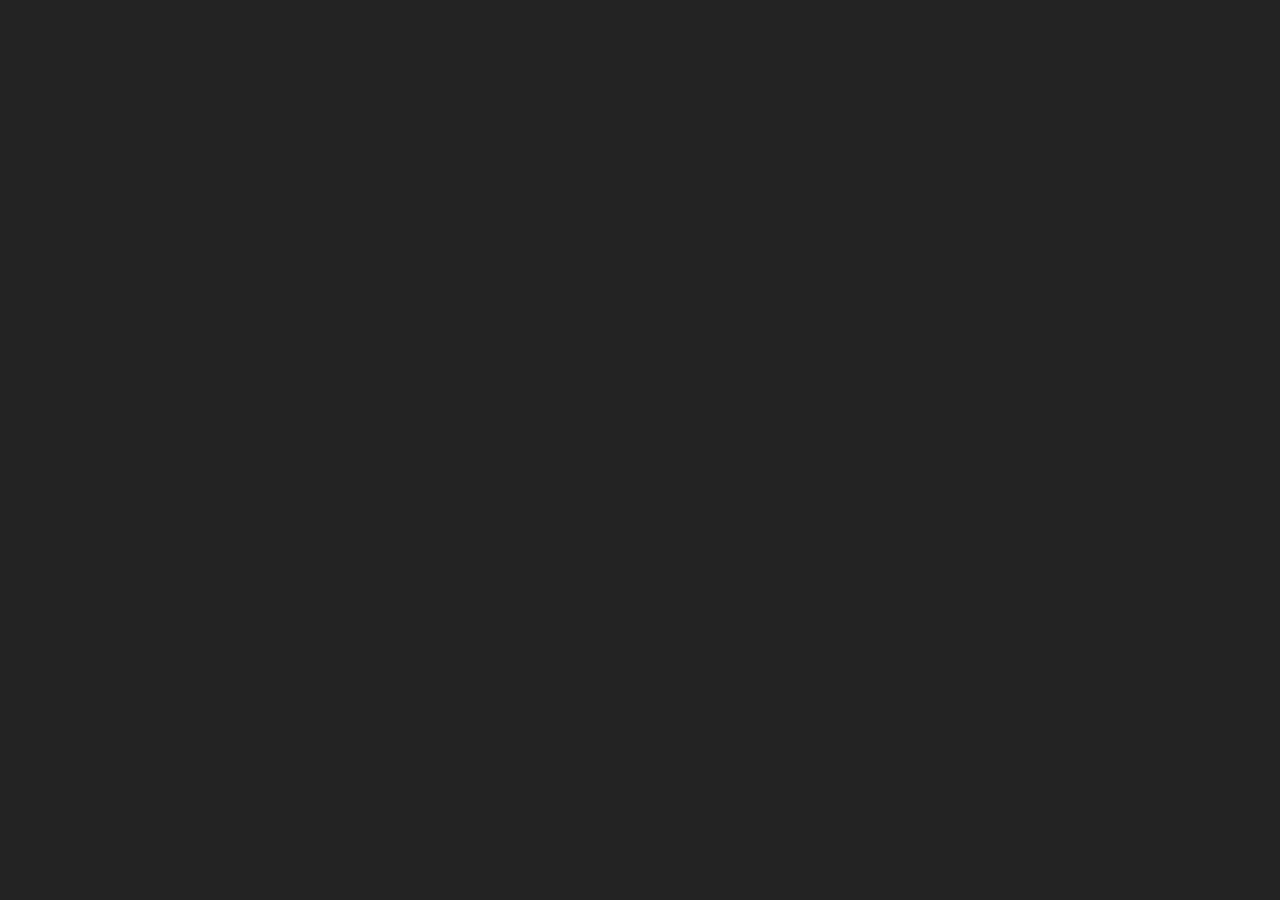
==== views/login.html @ 0d352017 "made updates to login page" ====
<!DOCTYPE html>

<html>

<head>
  <link rel="stylesheet" href="/css/style.css">
  <script src="/js/components/login.js"></script>
</head>


<body>
  <div id="container">
  </div>



<footer>
</footer>

<script src="/js/controllers/signup-view-controller.js"></script>
</body>
</html>
---- css/style.css ----
/*
Project Name: Blank Template
Client: Your Client
Author: Your Name
Developer @GA in NYC
*/




@import 'base/base.css';

/******************************************
/* LAYOUT
/*******************************************/
@import 'comp/nav.css';
@import 'comp/slider.css';
@import 'comp/gallery.css';
@import 'comp/single-photo.css';
@import 'comp/search.css';
@import 'comp/contact.css';

/******************************************
/* ADDITIONAL STYLES
/*******************************************/

.username {

};

.password {

};

.button {

};
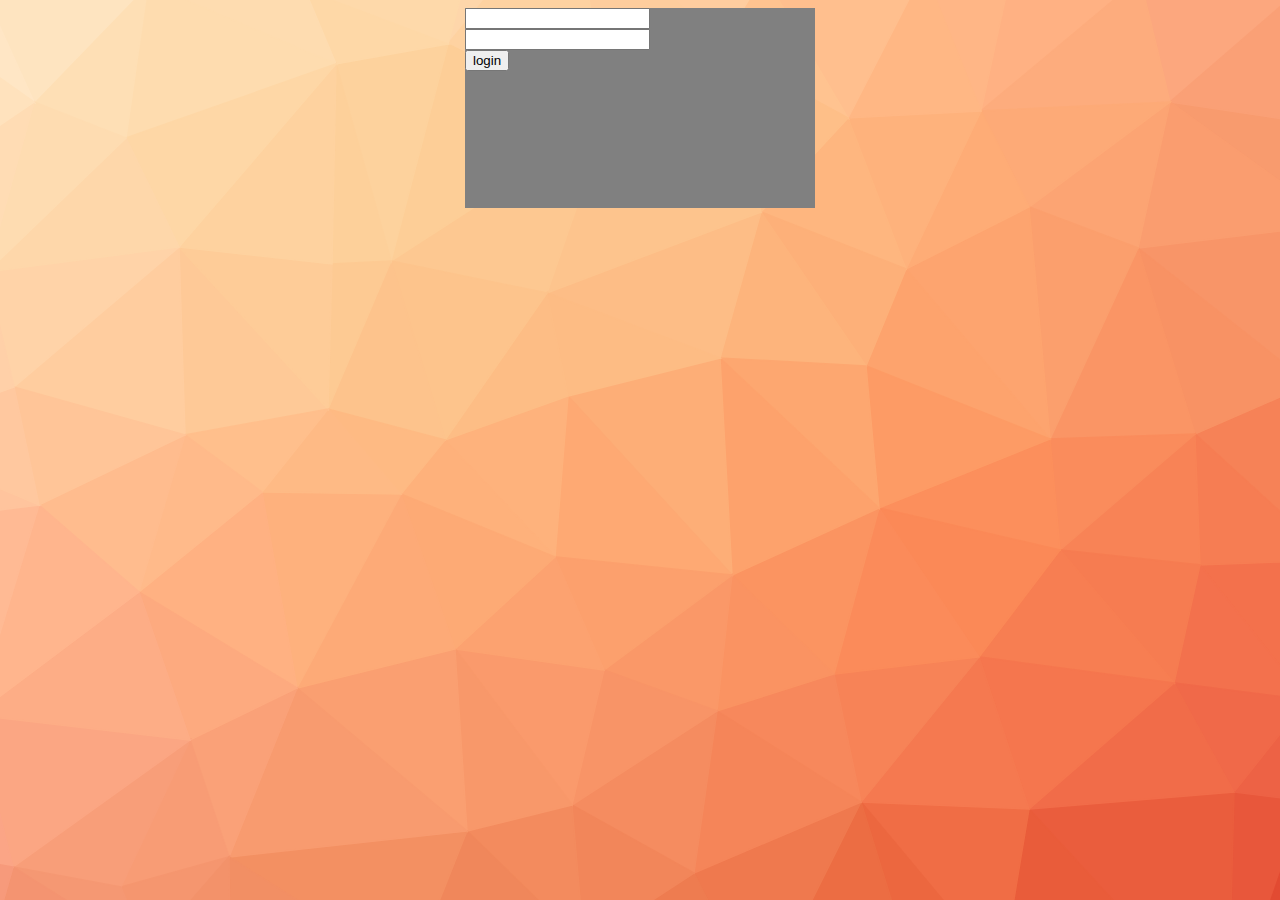
==== commit 6fc281ae: "updated login page" ====
--- a/views/login.html
+++ b/views/login.html
@@ -14,9 +14,10 @@
 
 
 
-<footer>
-</footer>
+  <footer>
+  </footer>
 
-<script src="/js/controllers/signup-view-controller.js"></script>
+<script src="/js/controllers/login-view-controller.js"></script>
 </body>
+
 </html>
--- a/css/style.css
+++ b/css/style.css
@@ -1,36 +1,23 @@
-/*
-Project Name: Blank Template
-Client: Your Client
-Author: Your Name
-Developer @GA in NYC
-*/
 
+body {
+  background-image: url('/images/pattern.svg');
 
+}
 
-
-@import 'base/base.css';
-
-/******************************************
-/* LAYOUT
-/*******************************************/
-@import 'comp/nav.css';
-@import 'comp/slider.css';
-@import 'comp/gallery.css';
-@import 'comp/single-photo.css';
-@import 'comp/search.css';
-@import 'comp/contact.css';
-
-/******************************************
-/* ADDITIONAL STYLES
-/*******************************************/
+#container {
+  width: 350px;
+  height: 200px;
+  background-color: grey;
+  margin: 0 auto;
+}
 
 .username {
 
-};
+}
 
 .password {
 
-};
+}
 
 .button {
 
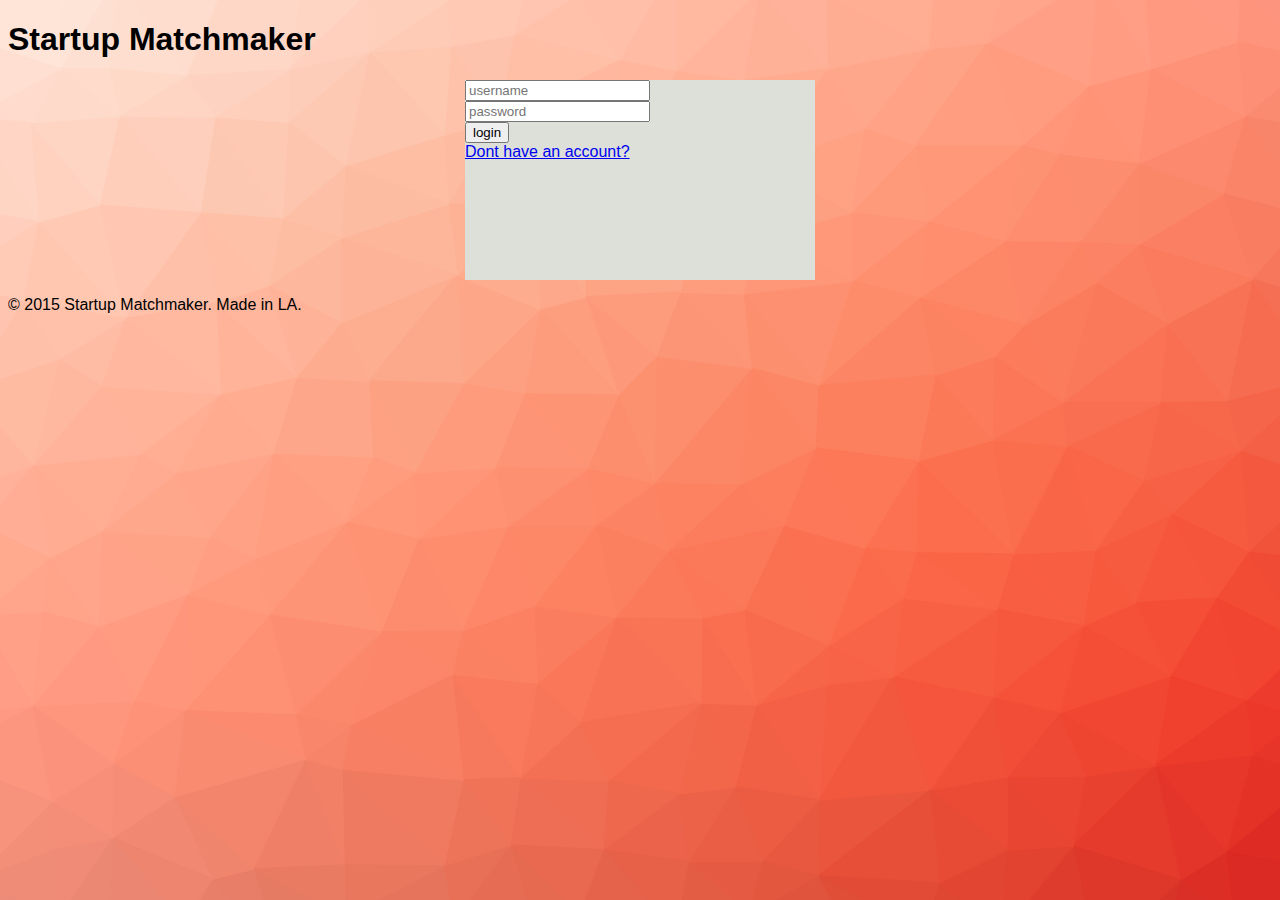
==== commit dda7934f: "signup page" ====
--- a/views/login.html
+++ b/views/login.html
@@ -9,12 +9,16 @@
 
 
 <body>
+  <header>
+    <h1>Startup Matchmaker</h1>
+  </header>
   <div id="container">
   </div>
 
 
 
   <footer>
+    <p id="copyright">&copy; 2015 Startup Matchmaker. Made in LA.</p>
   </footer>
 
 <script src="/js/controllers/login-view-controller.js"></script>
--- a/css/style.css
+++ b/css/style.css
@@ -1,13 +1,13 @@
 
 body {
   background-image: url('/images/pattern.svg');
-
+  font-family: "Open Sans", sans-serif;
 }
 
 #container {
   width: 350px;
   height: 200px;
-  background-color: grey;
+  background-color: #DCE0D9;
   margin: 0 auto;
 }
 
@@ -21,4 +21,4 @@
 
 .button {
 
-};
+}
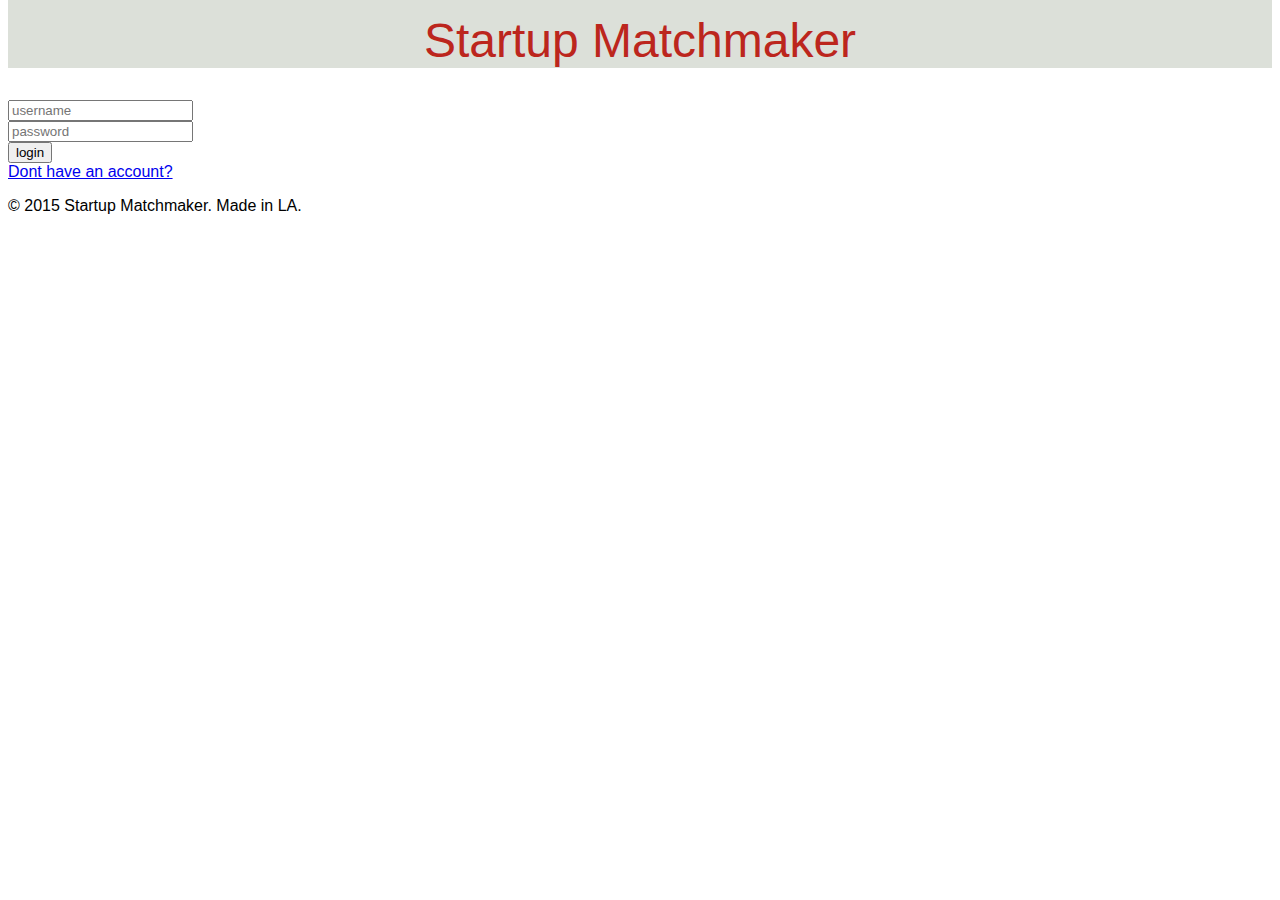
==== commit 20ff06ce: "login page" ====
--- a/views/login.html
+++ b/views/login.html
@@ -20,7 +20,7 @@
   <footer>
     <p id="copyright">&copy; 2015 Startup Matchmaker. Made in LA.</p>
   </footer>
-
+<script src="/js/xhr2.js"></script>
 <script src="/js/controllers/login-view-controller.js"></script>
 </body>
 
--- a/css/style.css
+++ b/css/style.css
@@ -1,24 +1,27 @@
 
 body {
-  background-image: url('/images/pattern.svg');
   font-family: "Open Sans", sans-serif;
+  font-weight: 300;
+  margin-top: 0px;
 }
 
-#container {
-  width: 350px;
-  height: 200px;
-  background-color: #DCE0D9;
-  margin: 0 auto;
+/** Following CSS is for splash page
+
+**/
+
+header {
+  width: 100%;
+  height: 10%;
+  text-align: center;
+  background: #DCE0D9;
+  margin-top: 0;
+  font-size: 1.5em;
 }
 
-.username {
-
+h1 {
+  padding-top: 1%;
+  color: #BC261D;
+  font-family: "Open Sans", sans-serif;
+  font-weight: 300;
+  margin-top: 0px;
 }
-
-.password {
-
-}
-
-.button {
-
-}
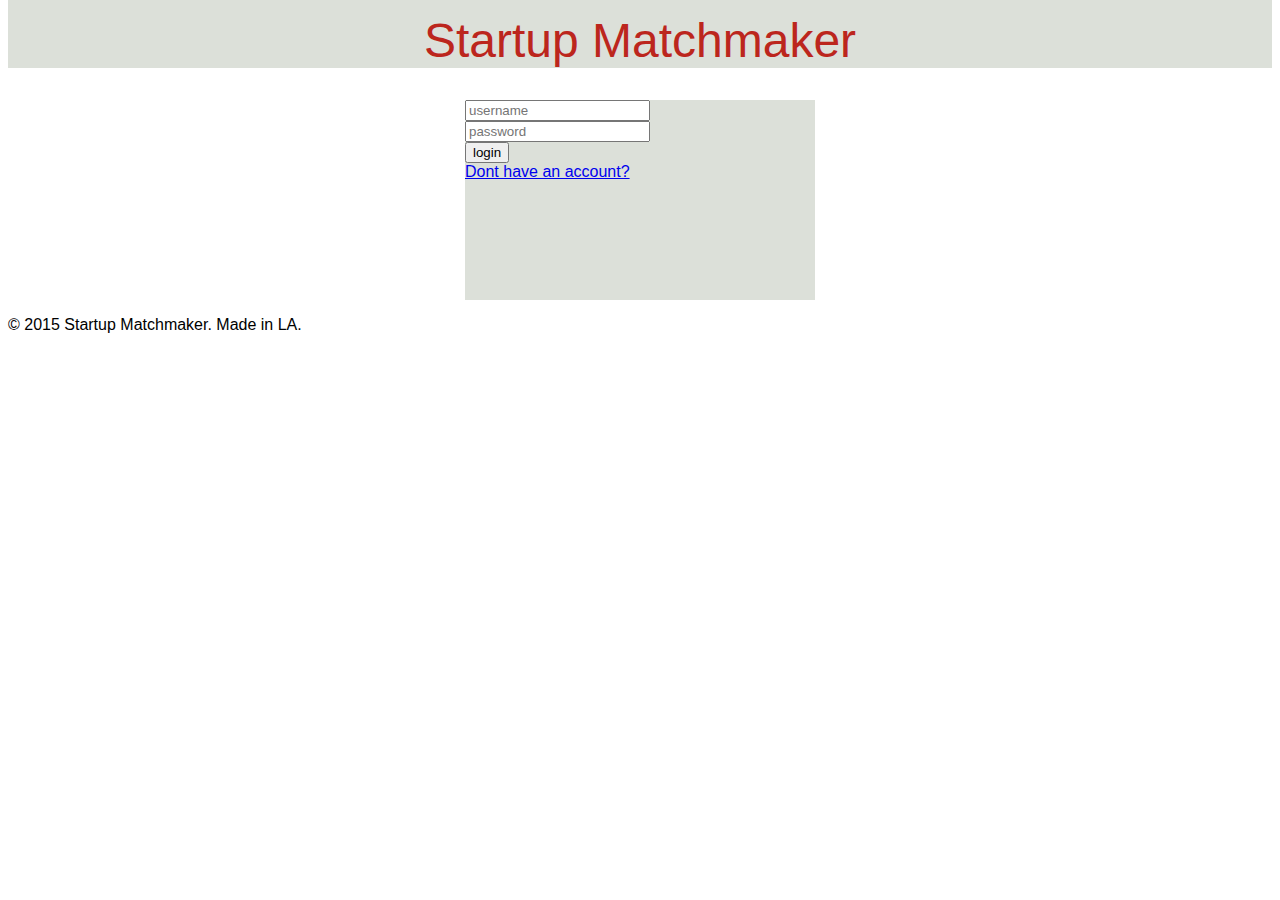
==== commit 94a46bc6: "login and signup css" ====
--- a/views/login.html
+++ b/views/login.html
@@ -4,6 +4,7 @@
 
 <head>
   <link rel="stylesheet" href="/css/style.css">
+  <link rel="stylesheet" href="/css/login.css">
   <script src="/js/components/login.js"></script>
 </head>
 
--- a/css/login.css
+++ b/css/login.css
@@ -0,0 +1,20 @@
+#container {
+  width: 350px;
+  height: 200px;
+  background-color: #DCE0D9;
+  margin: 0 auto;
+}
+
+
+
+.username {
+
+}
+
+.password {
+
+}
+
+.button {
+
+}
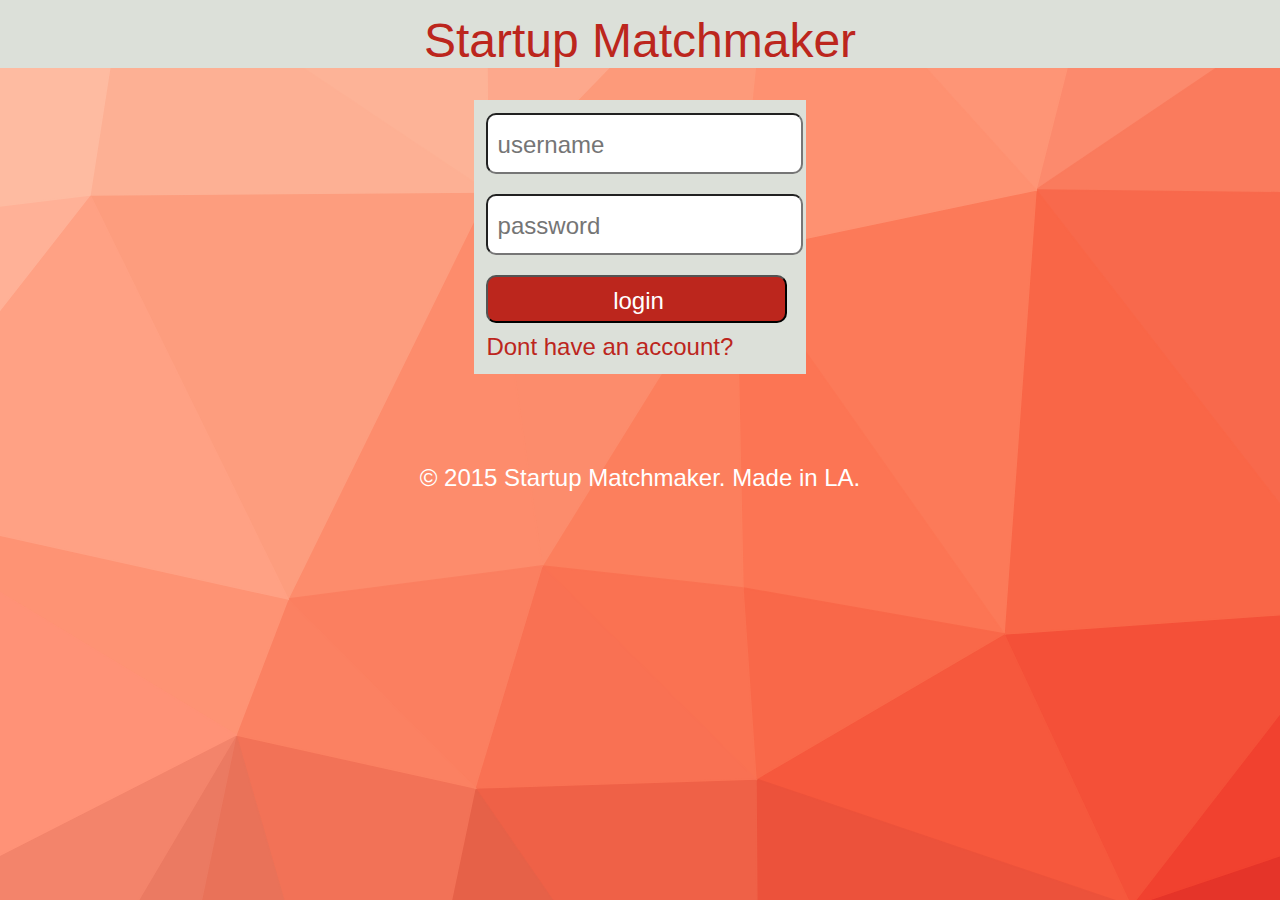
==== commit 9f4df1af: "login js verify request" ====
--- a/views/login.html
+++ b/views/login.html
@@ -5,7 +5,9 @@
 <head>
   <link rel="stylesheet" href="/css/style.css">
   <link rel="stylesheet" href="/css/login.css">
+  <script src="/js/xhr.js"></script>
   <script src="/js/components/login.js"></script>
+
 </head>
 
 
@@ -21,7 +23,7 @@
   <footer>
     <p id="copyright">&copy; 2015 Startup Matchmaker. Made in LA.</p>
   </footer>
-<script src="/js/xhr2.js"></script>
+
 <script src="/js/controllers/login-view-controller.js"></script>
 </body>
 
--- a/css/login.css
+++ b/css/login.css
@@ -1,20 +1,75 @@
+body {
+  background-image: url('/images/pattern.svg');
+  margin: 0;
+  background-repeat: no-repeat;
+  background-attachment: fixed;
+}
+
 #container {
-  width: 350px;
-  height: 200px;
+  width: 24%;
+  height: 35%;
   background-color: #DCE0D9;
   margin: 0 auto;
+  padding: 1%;
 }
 
-
-
-.username {
-
+#name {
+  padding-top: 2%;
+  padding-bottom: 1%;
+  padding-left: 3%;
+  border-radius: 10px;
+  width: 98%;
+  height: 2em;
+  font-size: 1.5em;
+  font-weight: 300;
+  margin-bottom: 10px;
 }
 
-.password {
-
+#pass {
+  padding-top: 2%;
+  padding-bottom: 1%;
+  padding-left: 3%;
+  border-radius: 10px;
+  width: 98%;
+  height: 2em;
+  font-size: 1.5em;
+  font-weight: 300;
+  margin-top: 10px;
+  margin-bottom: 10px;
 }
 
-.button {
+#loginButton {
+  padding-top: 2%;
+  padding-bottom: 1%;
+  padding-left: 3%;
+  border-radius: 10px;
+  width: 98%;
+  height: 2em;
+  text-align: center;
+  font-size: 1.5em;
+  font-weight: 300;
+  background-color: #BC261D;
+  color: #FFFFFF;
+  margin-top: 10px;
+  margin-bottom: 10px;
+  cursor: pointer;
+}
 
+footer a {
+  margin-top: 10px;
+  font-size: 1.5em;
+  text-decoration: none;
+  color: #BC261D;
+  cursor: pointer;
 }
+
+footer #copyright{
+  /*position:absolute;*/
+  clear: both;
+  margin-top: 5%;
+  padding-top: 2%;
+  padding-bottom: 1%;
+  text-align: center;
+  font-size: 1.5em;
+  color: #FFFFFF;
+}
